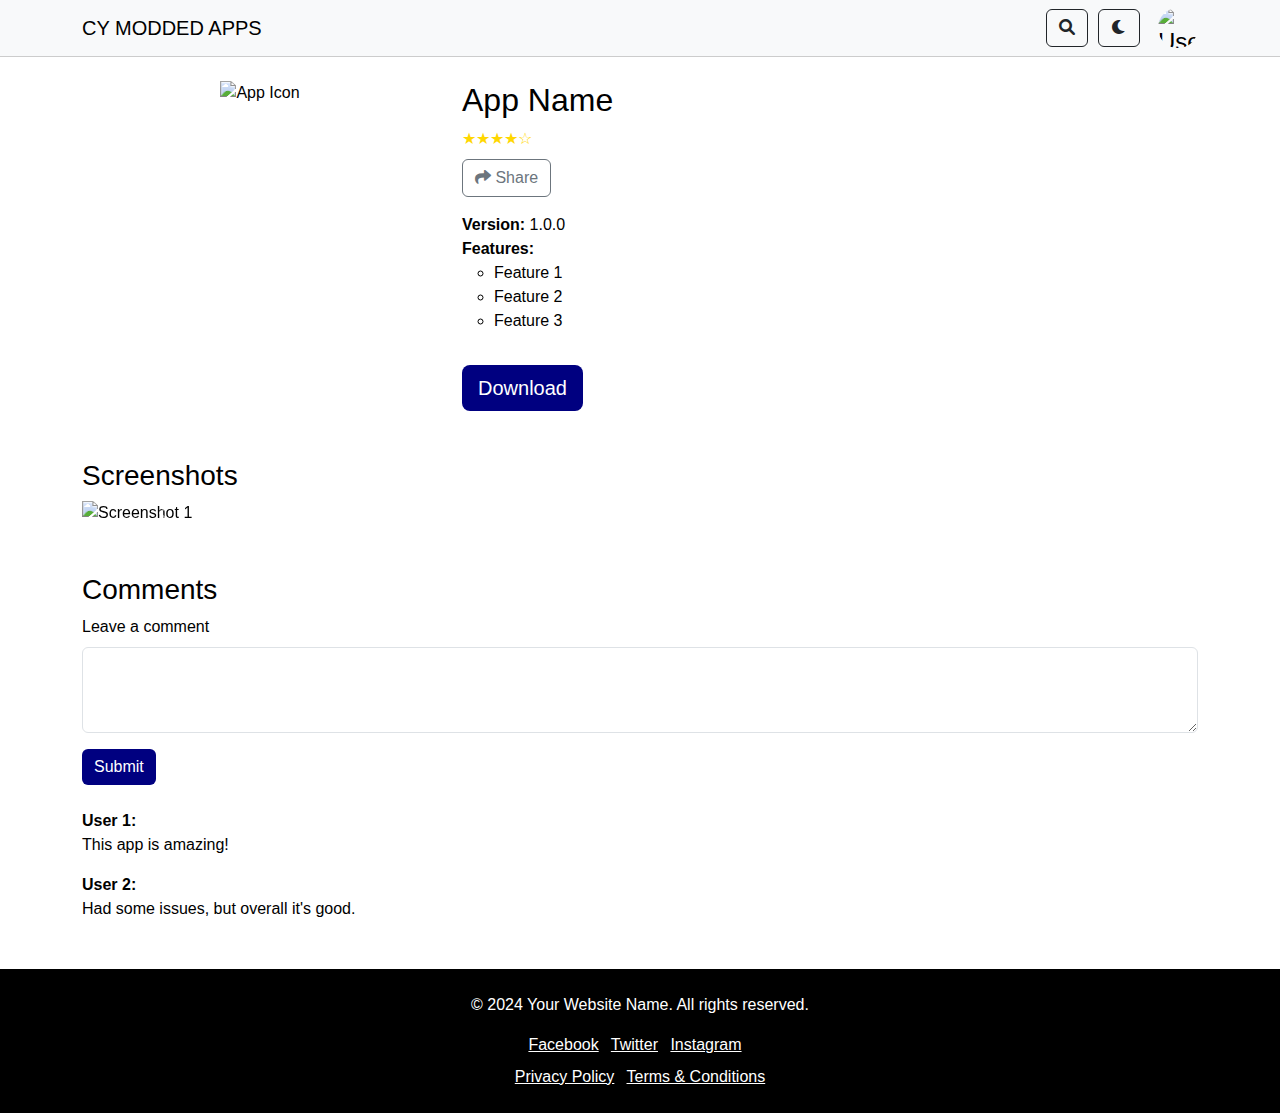
==== netflix.html @ 7b3d1fdd "Create netflix.html" ====
<!DOCTYPE html>
<html lang="en">
<head>
    <meta charset="UTF-8">
    <meta name="viewport" content="width=device-width, initial-scale=1.0">
    <title>App Details - CY MODDED APPS</title>
    <link href="https://cdn.jsdelivr.net/npm/bootstrap@5.3.0/dist/css/bootstrap.min.css" rel="stylesheet">
    <link rel="stylesheet" href="https://cdnjs.cloudflare.com/ajax/libs/font-awesome/6.0.0/css/all.min.css">
    <link rel="stylesheet" href="styles.css">
</head>
<body>
    <!-- Header -->
    <header class="navbar navbar-expand-lg">
        <div class="container">
            <a href="#" class="navbar-brand">CY MODDED APPS</a>
            <div class="d-flex align-items-center">
                <button class="btn btn-outline-dark search-icon" id="searchIcon"><i class="fas fa-search"></i></button>
                <input class="form-control search-input" type="search" placeholder="Search" aria-label="Search" id="searchInput">
                <button class="btn btn-outline-dark me-2" id="modeToggle"><i class="fas fa-moon"></i></button>
                <div class="user-icon-container">
                    <img id="userIcon" src="img/user.png" alt="User Icon" class="user-icon">
                </div>
            </div>
        </div>
    </header>

    <!-- App Details Section -->
    <section class="container mt-4">
        <div class="row">
            <div class="col-md-4 text-center">
                <img src="img/netflix.png" alt="App Icon" class="img-fluid mb-3">
            </div>
            <div class="col-md-8">
                <h2>App Name</h2>
                <div class="rating mb-2">★★★★☆</div>
                <button class="btn btn-outline-secondary mb-3"><i class="fas fa-share"></i> Share</button>
                <ul class="list-unstyled">
                    <li><strong>Version:</strong> 1.0.0</li>
                    <li><strong>Features:</strong></li>
                    <ul>
                        <li>Feature 1</li>
                        <li>Feature 2</li>
                        <li>Feature 3</li>
                    </ul>
                </ul>
                <button class="btn btn-primary btn-lg mt-3">Download</button>
            </div>
        </div>
    </section>

    <!-- Screenshots Section -->
    <section class="container mt-5">
        <h3>Screenshots</h3>
        <div id="screenshotCarousel" class="carousel slide" data-bs-ride="carousel">
            <div class="carousel-inner">
                <div class="carousel-item active">
                    <img src="img/sketch1722119192417.png" class="d-block w-100" alt="Screenshot 1">
                </div>
                <div class="carousel-item">
                    <img src="screenshot2.png" class="d-block w-100" alt="Screenshot 2">
                </div>
                <div class="carousel-item">
                    <img src="screenshot3.png" class="d-block w-100" alt="Screenshot 3">
                </div>
            </div>
            <button class="carousel-control-prev" type="button" data-bs-target="#screenshotCarousel" data-bs-slide="prev">
                <span class="carousel-control-prev-icon" aria-hidden="true"></span>
                <span class="visually-hidden">Previous</span>
            </button>
            <button class="carousel-control-next" type="button" data-bs-target="#screenshotCarousel" data-bs-slide="next">
                <span class="carousel-control-next-icon" aria-hidden="true"></span>
                <span class="visually-hidden">Next</span>
            </button>
        </div>
    </section>

    <!-- Comments Section -->
    <section class="container mt-5">
        <h3>Comments</h3>
        <div class="mb-3">
            <label for="comment" class="form-label">Leave a comment</label>
            <textarea class="form-control" id="comment" rows="3"></textarea>
        </div>
        <button type="submit" class="btn btn-primary">Submit</button>
        <div class="mt-4">
            <div class="comment">
                <strong>User 1:</strong>
                <p>This app is amazing!</p>
            </div>
            <div class="comment">
                <strong>User 2:</strong>
                <p>Had some issues, but overall it's good.</p>
            </div>
            <!-- Add more comments as needed -->
        </div>
    </section>

    <!-- Footer -->
    <footer class="text-center py-4 mt-5">
        <div class="container">
            <p>&copy; 2024 Your Website Name. All rights reserved.</p>
            <div class="social-icons">
                <a href="#" class="text-white me-2">Facebook</a>
                <a href="#" class="text-white me-2">Twitter</a>
                <a href="#" class="text-white">Instagram</a>
            </div>
            <div class="mt-2">
                <a href="#" class="text-white me-2">Privacy Policy</a>
                <a href="#" class="text-white">Terms & Conditions</a>
            </div>
        </div>
    </footer>

    <script src="https://cdn.jsdelivr.net/npm/bootstrap@5.3.0/dist/js/bootstrap.bundle.min.js"></script>
    <script src="app.js"></script>
</body>
</html>
---- styles.css ----
/* Light Mode Styles (default) */
body {
    background-color: #ffffff;
    color: #000000;
    font-family: 'Adobe Clean', Arial, sans-serif;
}

header {
    display: flex;
    justify-content: space-between;
    align-items: center;
    padding: 10px;
    background-color: #f8f9fa;
    border-bottom: 1px solid #ccc;
}

.navbar-brand {
    color: #000000;
    font-family: 'Adobe Clean', Arial, sans-serif;
}

.search-icon {
    font-size: 1rem;
    margin-right: 10px;
    cursor: pointer;
}

.search-input {
    display: none;
    margin-right: 10px;
}

.search-input.show {
    display: block;
}

#modeToggle {
    font-size: 1rem;
    margin-right: 10px;
    cursor: pointer;
}

.user-icon {
    color: #000;
    font-size: 1.5rem;
    cursor: pointer;
}

.banner-ad {
    background-color: #f8f9fa;
    padding: 20px;
    text-align: center;
    border: 1px solid #ccc;
    margin-bottom: 20px;
}

.app-card {
    background-color: #ffffff;
    border: 1px solid #ddd;
    padding: 15px;
    text-align: center;
    margin-bottom: 20px;
    border-radius: 8px;
    position: relative; /* Needed for label positioning */
}

.app-icon {
    width: 60px; /* Adjust size as needed */
    height: 60px;
    border-radius: 8px;
    object-fit: cover;
}

.label {
    position: absolute;
    top: 10px;
    left: 10px;
    background-color: #0000ff;
    color: #ffffff;
    padding: 5px 10px;
    border-radius: 5px;
    font-size: 0.8rem;
    font-weight: bold;
}

.category-card {
    background-color: #e9ecef;
    padding: 20px;
    text-align: center;
    border: 1px solid #ccc;
    border-radius: 8px;
    margin-bottom: 20px;
}

.contact-form {
    margin-bottom: 40px; /* Space between form and footer */
}

footer {
    background-color: #000000;
    color: #ffffff;
    padding: 20px 0;
}

.btn-primary {
    background-color: navy;
    border: none;
}

.rating {
    color: gold;
}

.social-icons a {
    margin-right: 10px;
    color: #ffffff;
}

.bold-heading {
    font-family: 'Adobe Clean', Arial, sans-serif;
    font-weight: bold;
}

/* Dark Mode Styles */
body.dark-mode {
    background-color: #121212;
    color: #ffffff;
}

body.dark-mode header,
body.dark-mode .app-card,
body.dark-mode .category-card,
body.dark-mode .banner-ad {
    background-color: #333333;
    border-color: #444444;
}

body.dark-mode footer {
    background-color: #222222;
}

body.dark-mode .navbar-brand,
body.dark-mode .user-icon,
body.dark-mode .search-icon,
body.dark-mode #modeToggle {
    color: #ffffff;
}

body.dark-mode .search-input {
    background-color: #444444;
    color: #ffffff;
}

.user-icon-container {
    cursor: pointer;
    display: flex;
    align-items: center;
}

.user-icon {
    width: 40px;
    height: 40px;
    border-radius: 50%;
    object-fit: cover;
    margin-left: 10px;
}
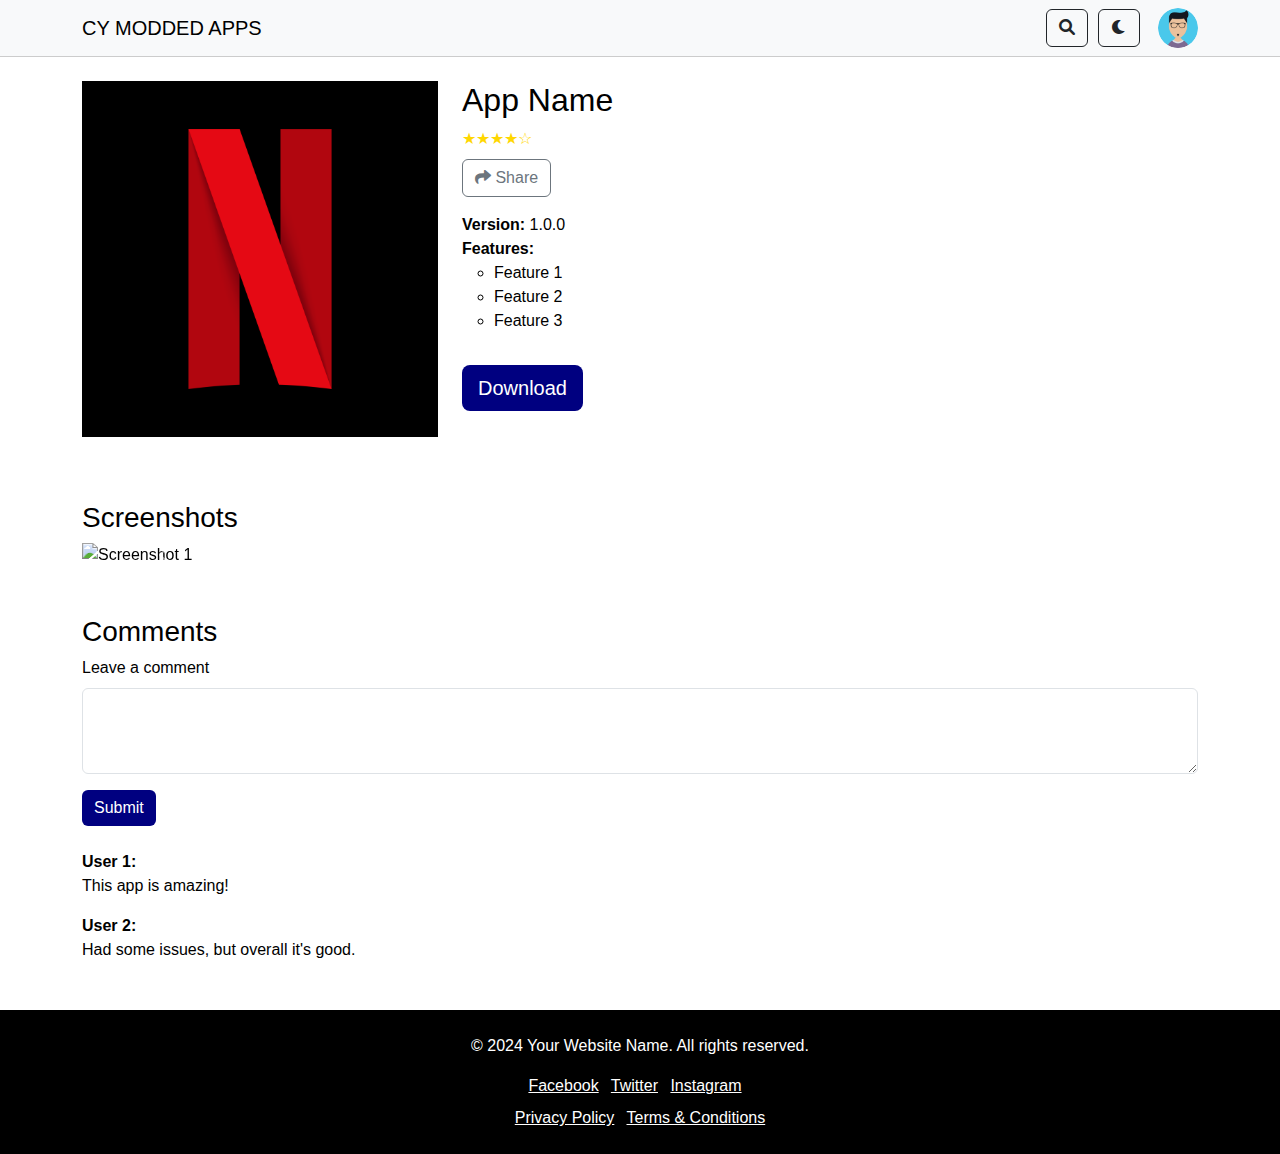
==== commit 452663ee: "Update netflix.html" ====
--- a/netflix.html
+++ b/netflix.html
@@ -18,7 +18,7 @@
                 <input class="form-control search-input" type="search" placeholder="Search" aria-label="Search" id="searchInput">
                 <button class="btn btn-outline-dark me-2" id="modeToggle"><i class="fas fa-moon"></i></button>
                 <div class="user-icon-container">
-                    <img id="userIcon" src="img/user.png" alt="User Icon" class="user-icon">
+                    <img id="userIcon" src="user.png" alt="User Icon" class="user-icon">
                 </div>
             </div>
         </div>
@@ -28,7 +28,7 @@
     <section class="container mt-4">
         <div class="row">
             <div class="col-md-4 text-center">
-                <img src="img/netflix.png" alt="App Icon" class="img-fluid mb-3">
+                <img src="netflix.png" alt="App Icon" class="img-fluid mb-3">
             </div>
             <div class="col-md-8">
                 <h2>App Name</h2>
